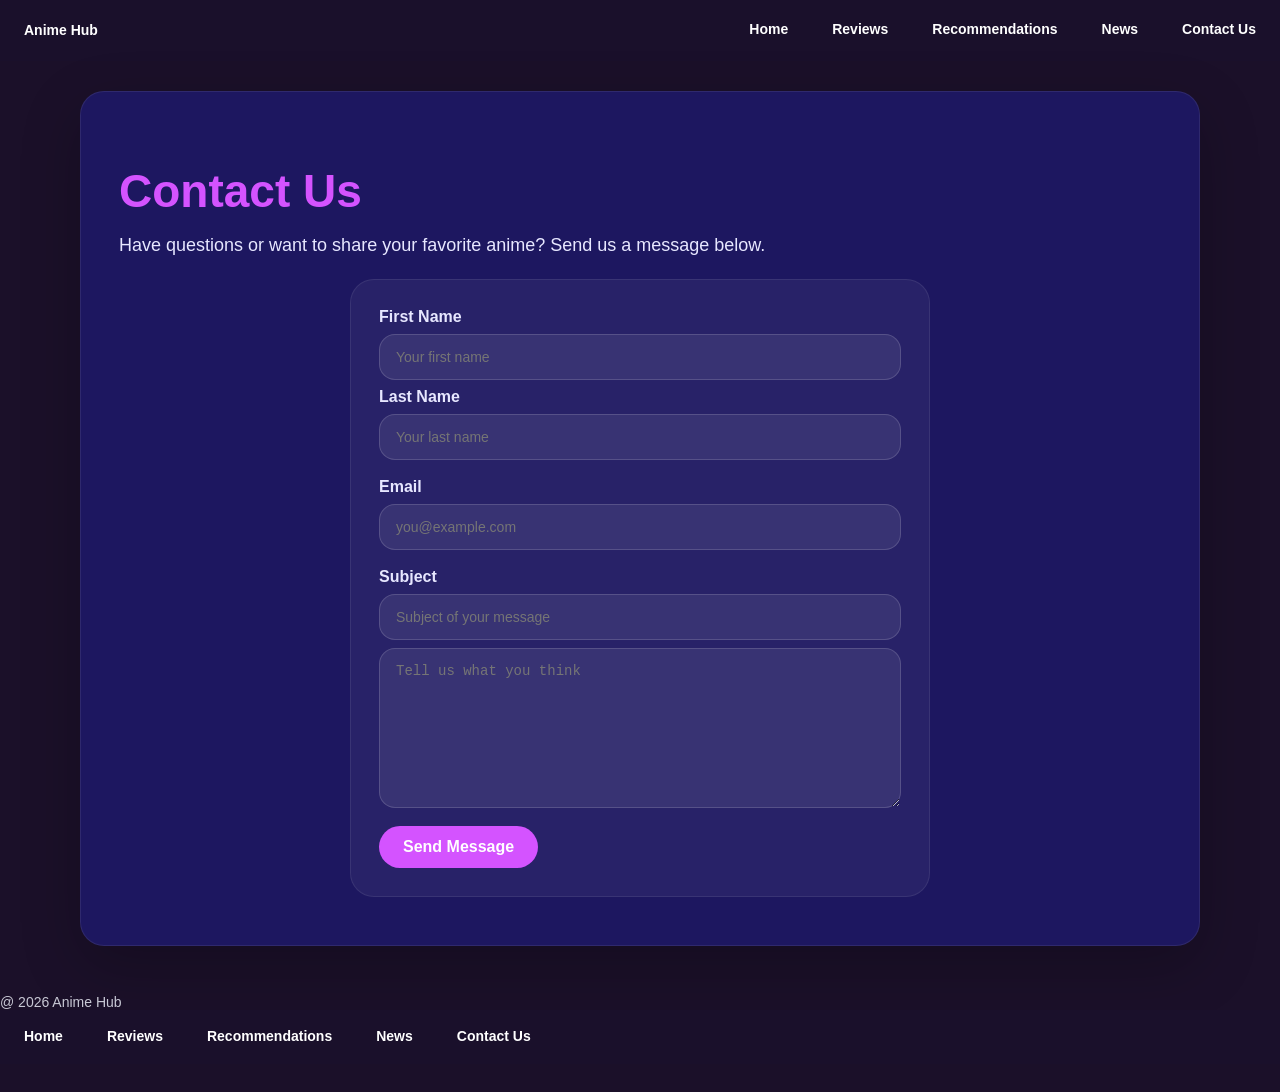
==== contact.html @ 3cff7797 "Update contact.html" ====
<!DOCTYPE html>
<html lang="en">
<head>
  <meta charset="UTF-8">
  <meta name="viewport" content="width=device-width, initial-scale=1.0">
  <title>Anime Hub - Contact Us</title>
  <link rel="stylesheet" href="style.css">
  
</head>
<body>
  <header>
    <nav class="site-nav">
      <div class="nav-brand">
        <h2><a href="index.html">Anime Hub</a></h2>
        
      </div>
      <div id="nav-links" class="nav-links">
        <a href="index.html">Home</a>
        <a href="reviews.html">Reviews</a>
        <a href="recommendations.html">Recommendations</a>
        <a href="news.html">News</a>
        <a href="contact.html">Contact Us</a>
      </div>
    </nav>
  </header>

  <main class="page">
    <h1>Contact Us</h1>
    <p class="subtitle">Have questions or want to share your favorite anime? Send us a message below.</p>

    <section class="contact-container">
      <form class="contact-form">
        <label>
          First Name
          <input type="text" firstname="name" placeholder="Your first name">
          Last Name
          <input type="text" lastname="name" placeholder="Your last name">
        </label>
        <label>
          Email
          <input type="email" name="email" placeholder="you@example.com">
        </label>
        <label>
          Subject
          <input type="text" name="subject" placeholder="Subject of your message">
          <textarea name="subject" placeholder="Tell us what you think"></textarea>
        </label>
        <button type="submit">Send Message</button>
      </form>
    </section>
  </main>
  <footer>
  @ 2026 Anime Hub 
  <nav class="footer-nav">
    <a href="index.html">Home</a>
    <a href="reviews.html">Reviews</a>
    <a href="reviews.html">Recommendations</a>
    <a href="news.html">News</a>
    <a href="contact.html">Contact Us</a>
  </nav>
</footer>
</body>
</html>
---- style.css ----
*, *::before, *::after {
  box-sizing: border-box;
}

html {
  scroll-behavior: smooth;
}

body {
  margin: 0;
  font-family: Arial, sans-serif;
  background-color: #1b1029;
  color: white;
  min-height: 100vh;
}

img {
  max-width: 100%;
  display: block;
}

.container {
  width: min(92%, 900px);
  margin: 20px auto;
  padding-bottom: 60px;
}

nav {
  background-color: #1a102b;
  display: flex;
  align-items: center;
  gap: 20px;
  padding: 8px 12px;
  flex-wrap: wrap;
}

.nav-brand {
  display: flex;
  align-items: center;
  justify-content: space-between;
  flex: 1 1 auto;
  gap: 16px;
}
.anime-info {
  margin: 40px 0;
  text-align: center;
}

.anime-info a {
  color: #d453ff;
  font-weight: bold;
  text-decoration: none;
}

.anime-info a:hover {
  text-decoration: underline;
}

/* Button style */
.review-link-btn {
  display: inline-block;
  margin-top: 15px;
  padding: 12px 20px;
  background: #d453ff;
  border-radius: 25px;
  color: white;
  text-decoration: none;
  transition: 0.2s;
}

.review-link-btn:hover {
  background: #b13cff;
  transform: scale(1.05);
}
.nav-toggle {
  display: none;
  background: transparent;
  border: 2px solid rgba(255,255,255,0.22);
  color: white;
  padding: 10px 14px;
  border-radius: 999px;
  cursor: pointer;
  font-size: 1.15rem;
  line-height: 1;
  width: 44px;
  height: 44px;
  display: inline-flex;
  align-items: center;
  justify-content: center;
  transition: background 0.2s ease, border-color 0.2s ease, transform 0.2s ease;
}

.nav-toggle:hover,
.nav-toggle:focus-visible {
  background: rgba(255,255,255,0.08);
  outline: none;
}

.nav-links {
  display: flex;
  flex-wrap: wrap;
  align-items: center;
  gap: 20px;
}

nav h2 {
  margin-right: auto;
  font-size: 16px;
}

nav h2 a {
  color: white;
  text-decoration: none;
}

nav a {
  color: white;
  font-size: 14px;
  padding: 10px 12px;
  text-decoration: none;
  border-bottom: 2px solid transparent;
  transition: border-color 0.2s ease, color 0.2s ease;
}

nav a:hover,
nav a.active {
  border-bottom-color: #ffffff;
}

.home {
  padding: 20px;
}

.home h1 {
  font-size: clamp(2.4rem, 5vw, 4rem);
  margin-top: 25px;
}

.intro {
  font-size: 1.25rem;
  line-height: 1.5;
  margin: 40px 40px;
  max-width: 600px;
}

.anime-row {
  display: flex;
  justify-content: center;
  gap: 35px;
  flex-wrap: wrap;
  margin-top: 30px;
}

.anime-card {
  text-align: center;
 }

.anime-card img {
  width: 100%;
  height: auto;
  max-height: 220px;
  object-fit: cover;
  border-radius: 16px;
  border: 2px solid rgba(255,255,255,0.08);
  box-shadow: 0 16px 30px rgba(0, 0, 0, 0.35);
  transition: transform 0.25s ease;
}

.anime-card img:hover {
  transform: translateY(-4px);
}
a {
  color: #d453ff;
  font-weight: bold;
}

a:hover {
  text-decoration: underline;
}
``
.anime-card p {
  text-align: center;
   margin-top: 12px;
}


/* Featured Anime Section */

.featured-anime {
    text-align: center;
    padding: 40px;
}

.anime-gallery {
    display: flex;
    justify-content: center;
    gap: 20px;
    flex-wrap: wrap;
}

.anime-item {
    background-color: #3b1d5c;
    padding: 15px;
    border-radius: 12px;
    width: 250px;
}

.anime-item img {
    width: 100%;
    height: 180px;
    object-fit: cover;
    border-radius: 10px;
}

.anime-item h3 {
    margin-top: 10px;
}

.page {
  width: 92%;
  max-width: 1120px;
  margin: 30px auto;
  padding: 42px 38px 48px;
  background: #1d1760;
  border: 1px solid rgba(255,255,255,0.08);
  border-radius: 24px;
  box-shadow: 0 20px 60px rgba(0,0,0,0.22);
}

.page h1 {
  color: #d453ff;
  font-size: 46px;
  margin-bottom: 12px;
}

.page .subtitle {
  color: #e7e7ff;
  font-size: 18px;
  margin-top: 12px;
  line-height: 1.7;
  max-width: 680px;
}

.news-hero {
  display: flex;
  align-items: stretch;
  gap: 28px;
  justify-content: space-between;
  flex-wrap: wrap;
  margin-bottom: 40px;
}

.hero-copy {
  flex: 1 1 360px;
  min-width: 280px;
}

.hero-copy h1 {
  font-size: 52px;
  margin-bottom: 18px;
  color: #d453ff;
}

.hero-card {
  flex: 0 1 500px;
  background: linear-gradient(180deg, rgba(255,255,255,0.08), rgba(255,255,255,0.04));
  border: 1px solid rgba(255,255,255,0.12);
  border-radius: 28px;
  overflow: hidden;
  box-shadow: 0 28px 70px rgba(0,0,0,0.32);
  display: grid;
  grid-template-rows: auto 1fr;
  transition: transform 0.25s ease;
}

.hero-card:hover {
  transform: translateY(-6px);
}

.hero-card img {
  width: 100%;
  height: 280px;
  object-fit: cover;
  object-position: center top;
}

.hero-card-copy {
  padding: 26px 24px 28px;
}

.hero-card-copy .eyebrow {
  display: inline-block;
  margin-bottom: 12px;
  font-size: 13px;
  letter-spacing: 0.16em;
  text-transform: uppercase;
  color: #bca1ff;
}

.hero-card-copy h2 {
  margin: 0 0 14px;
  font-size: 26px;
  color: #ffffff;
}

.hero-card-copy p {
  margin: 0;
  color: #e4e5ff;
  line-height: 1.7;
}

.recommendation-card {
  flex: 1 1 280px;
  min-width: 240px;
  max-width: 340px;
  text-align: center;
  padding: 28px 22px;
  background: rgba(255,255,255,0.06);
  border: 1px solid rgba(255,255,255,0.12);
  border-radius: 24px;
  box-shadow: 0 24px 40px rgba(0,0,0,0.22);
}

.recommendation-card h2 {
  margin-bottom: 18px;
  font-size: 28px;
  color: #ffffff;
  text-decoration: underline;
  text-underline-offset: 10px;
}

.recommendation-card a {
  color: inherit;
}

.recommendation-card img {
  width: 100%;
  height: 210px;
  object-fit: cover;
  border-radius: 18px;
  border: 2px solid rgba(255,255,255,0.18);
  margin-bottom: 22px;
}

.recommendation-card p {
  margin: 0;
  color: #e7e7ff;
  font-size: 18px;
  line-height: 1.7;
}

.review-list {
  display: flex;
  flex-direction: column;
  gap: 24px;
}

.review-card {
  display: flex;
  gap: 30px;
  align-items: flex-start;
  padding: 26px;
  background: rgba(255,255,255,0.05);
  border: 1px solid rgba(255,255,255,0.08);
  border-radius: 24px;
  backdrop-filter: blur(10px);
}

.review-card-left {
  display: flex;
  gap: 18px;
  min-width: 270px;
  align-items: center;
}

.review-image {
  width: 110px;
  height: 110px;
  border-radius: 18px;
  object-fit: cover;
  border: 2px solid rgba(255,255,255,0.18);
}

.review-card-left h2 {
  margin: 0;
  font-size: 28px;
  color: #ffffff;
}

.review-score {
  display: flex;
  align-items: center;
  gap: 10px;
  font-size: 20px;
  margin-top: 10px;
  color: #f8e55d;
}

.review-score .star {
  color: #ffe64b;
  font-size: 24px;
}

.review-badge {
  margin: 10px 0 0;
  font-size: 14px;
  font-weight: 700;
}

.top-rated { color: #5ee7ff; }
.must-watch { color: #2bff9d; }
.fan-favorite { color: #ff5d78; }
.editors-choice { color: #49d9ff; }

.review-details {
  flex: 1;
}

.review-text {
  margin: 0 0 18px;
  color: #e0e7ff;
  line-height: 1.7;
  font-size: 16px;
}

.tags {
  display: flex;
  flex-wrap: wrap;
  gap: 12px;
}

.tag {
  background: rgba(255,255,255,0.12);
  color: #000000;
  padding: 10px 18px;
  border-radius: 999px;
  font-size: 14px;
  font-weight: 700;
}

.tag.action {
  background: #ff5d78;
}

.tag.adventure {
  background: #2bff9d;
}

.tag.shounen {
  background: #5ee7ff;
}

.tag.fantasy {
  background: #49d9ff;
}

.tag.supernatural {
  background: #b13cff;
}

.tag.comedy {
  background: #ffbc42;
}

.tag.drama {
  background: #d453ff;
}

.news-header {
  margin-bottom: 48px;
  text-align: center;
}

.news-header h1 {
  margin-bottom: 12px;
}

.news-hero {
  display: flex;
  justify-content: center;
  margin-bottom: 56px;
}

.news-grid {
  display: grid;
  grid-template-columns: repeat(auto-fit, minmax(300px, 1fr));
  gap: 32px;
  margin-top: 48px;
}

.news-card {
  display: flex;
  flex-direction: column;
  min-height: 380px;
  background: rgba(255,255,255,0.05);
  border: 1px solid rgba(255,255,255,0.08);
  border-radius: 26px;
  overflow: hidden;
  box-shadow: 0 18px 50px rgba(0,0,0,0.18);
  transition: transform 0.25s ease, box-shadow 0.25s ease;
}

.news-card:hover {
  transform: translateY(-8px);
  box-shadow: 0 28px 60px rgba(0,0,0,0.3);
}

.news-card img {
  width: 100%;
  height: 240px;
  object-fit: cover;
}

.news-card-content {
  padding: 26px;
  display: flex;
  flex-direction: column;
  gap: 14px;
  flex: 1;
}

.news-card-content.no-image {
  min-height: 200px;
}

.news-meta {
  display: inline-block;
  color: #b9b4ff;
  font-size: 13px;
  text-transform: uppercase;
  letter-spacing: 0.14em;
}

.news-card h2 {
  margin: 0;
  font-size: 24px;
  color: #ffffff;
}

.news-card p {
  margin: 0;
  color: #dde2ff;
  line-height: 1.7;
}

.contact-container {
  display: flex;
  justify-content: center;
}

.contact-form {
  width: 100%;
  max-width: 580px;
  display: grid;
  gap: 18px;
  padding: 28px;
  background: rgba(255,255,255,0.05);
  border: 1px solid rgba(255,255,255,0.08);
  border-radius: 24px;
}

.contact-form label {
  display: grid;
  gap: 8px;
  color: #e7e7ff;
  font-weight: 700;
}

.contact-form input,
.contact-form textarea {
  width: 100%;
  background: rgba(255,255,255,0.08);
  border: 1px solid rgba(255,255,255,0.15);
  border-radius: 16px;
  color: #ffffff;
  padding: 14px 16px;
  font-size: 14px;
}

.contact-form textarea {
  min-height: 160px;
  resize: vertical;
}

.contact-form button {
  width: fit-content;
  padding: 12px 24px;
  background: #d453ff;
  border: none;
  border-radius: 999px;
  color: #ffffff;
  font-size: 16px;
  font-weight: 700;
  cursor: pointer;
  transition: background 0.2s ease;
}

.contact-form button:hover {
  background: #b13cff;
}

footer {
  text-align: left;
  padding: 18px 0 28px;
  color: #c8c8d4;
  font-size: 14px;
}

@media (max-width: 900px) {
  .container {
    width: 95%;
    margin: 16px auto;
  }

  .intro {
    margin: 30px 20px;
    font-size: 1.1rem;
  }

  .page {
    padding: 32px 26px 36px;
  }

  .page h1 {
    font-size: 3rem;
  }

  .news-hero,
  .review-card {
    flex-direction: column;
    gap: 20px;
  }

  .hero-card {
    width: 100%;
  }

  .recommendation-card,
  .review-card-left,
  .hero-copy,
  .hero-card-copy {
    width: 100%;
  }

  .review-card {
    padding: 20px;
  }

  .review-card-left {
    min-width: 0;
    align-items: flex-start;
  }

  .review-image {
    width: 100%;
    max-width: 180px;
    height: auto;
  }
}

@media (max-width: 640px) {
  nav {
    justify-content: space-between;
    gap: 12px;
    padding: 12px 10px;
  }

  .nav-toggle {
    display: inline-flex;
  }

  .nav-links {
    display: flex;
    width: 100%;
    flex-direction: column;
    align-items: stretch;
    gap: 0;
    max-height: 0;
    overflow: hidden;
    padding-top: 0;
    border-top: 1px solid rgba(255,255,255,0.08);
    transition: max-height 0.28s ease, padding-top 0.28s ease;
  }

  .nav-links.open {
    max-height: 480px;
    padding-top: 12px;
  }

  .nav-toggle.open {
    transform: rotate(90deg);
  }

  .nav-links a {
    width: 100%;
    padding: 12px 10px;
  }

  nav h2 {
    width: auto;
    margin-right: 0;
    text-align: left;
  }

  nav a {
    font-size: 13px;
    padding: 8px 10px;
  }

  .intro {
    margin: 24px 16px;
  }

  .anime-row {
    gap: 18px;
  }
}

.news-filters {
  display: flex;
  flex-wrap: wrap;
  gap: 12px;
  justify-content: center;
  margin-bottom: 28px;
}

.filter-btn,
.toggle-details,
.like-btn {
  border: 1px solid rgba(255,255,255,0.12);
  background: rgba(255,255,255,0.06);
  color: #ffffff;
  border-radius: 999px;
  padding: 10px 16px;
  font-size: 0.95rem;
  cursor: pointer;
  transition: background 0.2s ease, transform 0.2s ease, border-color 0.2s ease;
}

.filter-btn:hover,
.toggle-details:hover,
.like-btn:hover {
  background: rgba(255,255,255,0.12);
}

.filter-btn.active {
  background: #8a65ff;
  border-color: #8a65ff;
}

.news-details {
  margin-top: 14px;
  color: #d7d8ff;
}

.hidden {
  display: none;
}

.like-btn {
  width: fit-content;
}

@media (max-width: 640px) {
  .news-filters {
    justify-content: stretch;
  }

  .anime-card {
    width: 100%;
    max-width: 280px;
  }

  .page {
    padding: 26px 18px 28px;
  }

  .page h1 {
    font-size: 2.5rem;
  }

  .hero-copy h1 {
    font-size: 2.4rem;
  }

  .hero-card img,
  .recommendation-card img,
  .anime-item img,
  .review-image {
    height: auto;
  }

  .contact-form {
    padding: 20px;
  }
}


@media (max-width: 480px) {
  .container {
    width: 100%;
    margin: 0;
    border-radius: 0;
  }

  .home,
  .page {
    padding: 18px 14px 24px;
  }

  .intro {
    font-size: 1rem;
    margin: 18px 12px;
  }

  nav a {
    flex: 1 1 100%;
    text-align: center;
  }

  footer {
    text-align: center;
  }
}
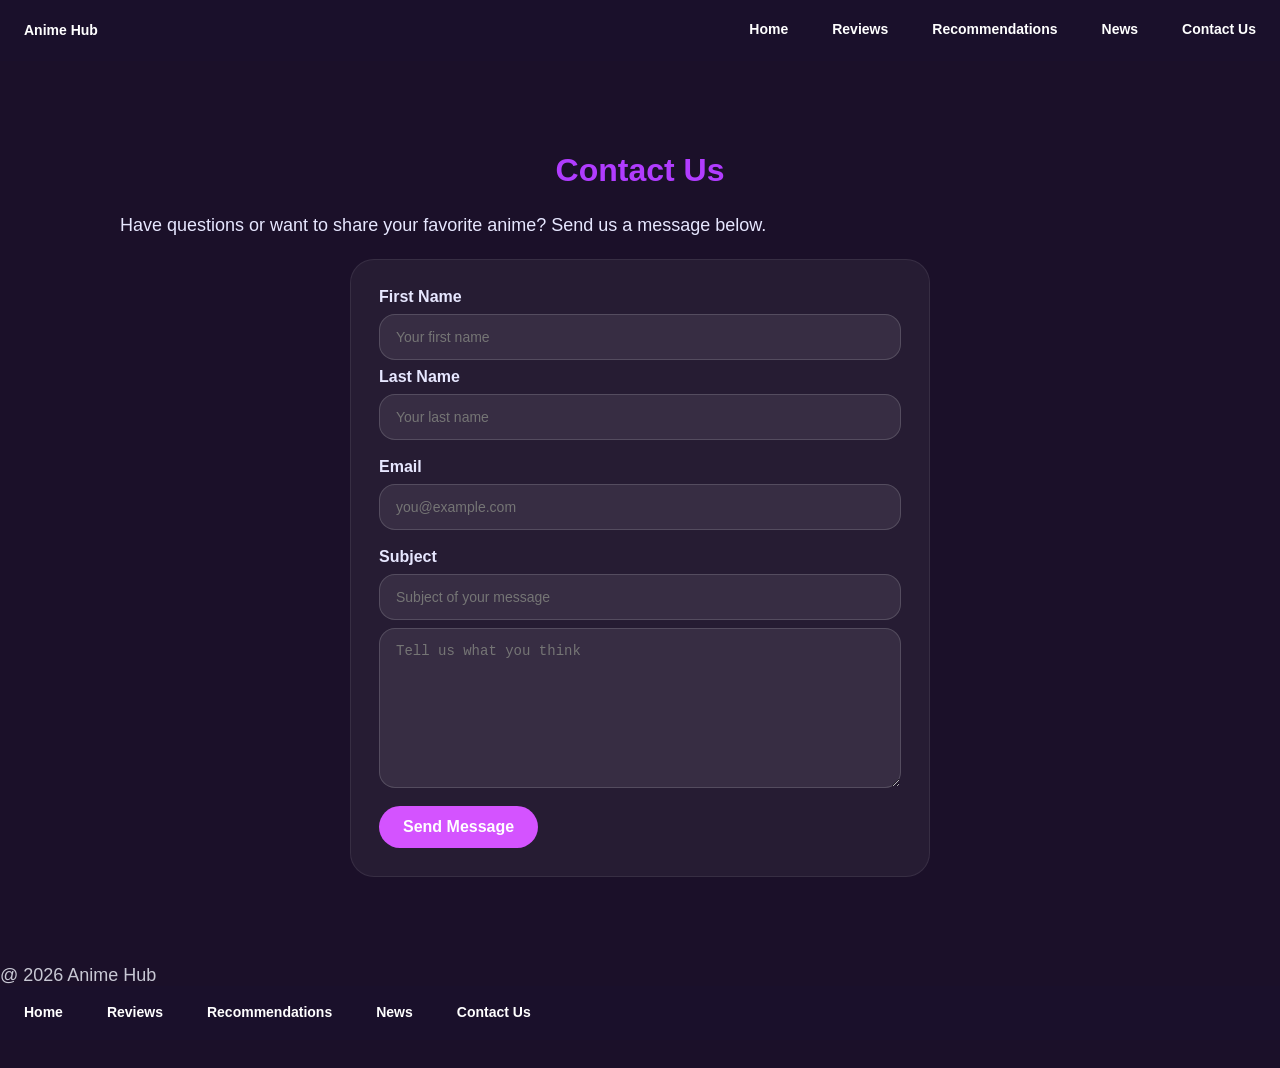
==== commit 7b905bba: "Update contact.html" ====
--- a/contact.html
+++ b/contact.html
@@ -25,7 +25,7 @@
   </header>
 
   <main class="page">
-    <h1>Contact Us</h1>
+    <h1 style="color: #b13cff;">Contact Us</h1>
     <p class="subtitle">Have questions or want to share your favorite anime? Send us a message below.</p>
 
     <section class="contact-container">
--- a/style.css
+++ b/style.css
@@ -20,9 +20,9 @@
 }
 
 .container {
-  width: min(92%, 900px);
-  margin: 20px auto;
-  padding-bottom: 60px;
+  width: 92%;
+  max-width: 1100px;
+  margin: 0 auto;
 }
 
 nav {
@@ -216,22 +216,20 @@
     margin-top: 10px;
 }
 
+
 .page {
-  width: 92%;
-  max-width: 1120px;
-  margin: 30px auto;
-  padding: 42px 38px 48px;
-  background: #1d1760;
-  border: 1px solid rgba(255,255,255,0.08);
-  border-radius: 24px;
-  box-shadow: 0 20px 60px rgba(0,0,0,0.22);
-}
-
+  max-width: 1100px;
+  margin: 40px auto;
+  padding: 30px;
+  }
+
+.home h1,
 .page h1 {
-  color: #d453ff;
-  font-size: 46px;
-  margin-bottom: 12px;
-}
+  text-align: center;
+  color: #9f34d1
+  font-size: 18px;
+}
+
 
 .page .subtitle {
   color: #e7e7ff;
@@ -420,7 +418,7 @@
   margin: 0 0 18px;
   color: #e0e7ff;
   line-height: 1.7;
-  font-size: 16px;
+  font-size: 18px;
 }
 
 .tags {
@@ -603,7 +601,7 @@
   text-align: left;
   padding: 18px 0 28px;
   color: #c8c8d4;
-  font-size: 14px;
+  font-size: 18px;
 }
 
 @media (max-width: 900px) {
@@ -807,7 +805,13 @@
   .page {
     padding: 18px 14px 24px;
   }
-
+.home img {
+  width: 600px;
+  max-width: 95%;
+  margin: 20px auto;
+  display: block;
+}
+``
   .intro {
     font-size: 1rem;
     margin: 18px 12px;
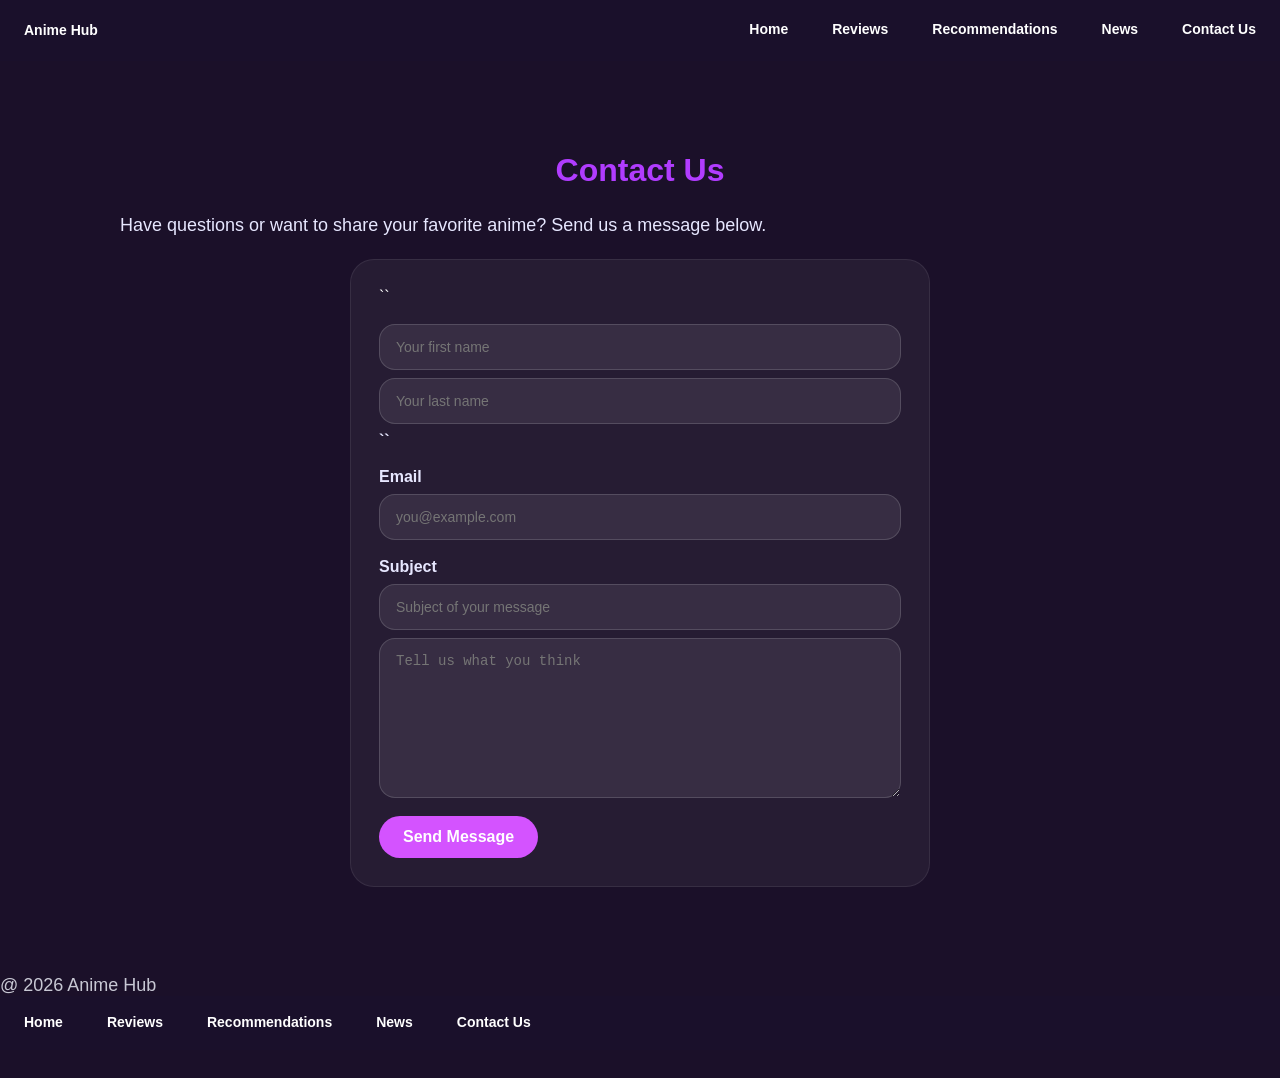
==== commit cfd9d00b: "Update contact.html" ====
--- a/contact.html
+++ b/contact.html
@@ -30,11 +30,16 @@
 
     <section class="contact-container">
       <form class="contact-form">
+        <form class="contact-form"
+      action="mailto:gilyarc@email.sc.edu" 
+      method="POST" 
+      enctype="text/plain" 
+      onsubmit="showMessage()">
+      ``
         <label>
-          First Name
-          <input type="text" firstname="name" placeholder="Your first name">
-          Last Name
-          <input type="text" lastname="name" placeholder="Your last name">
+          <input type="text" name="firstname" placeholder="Your first name" required>
+          <input type="text" name="lastname" placeholder="Your last name" required>
+          ``
         </label>
         <label>
           Email
--- a/style.css
+++ b/style.css
@@ -4,6 +4,10 @@
 
 html {
   scroll-behavior: smooth;
+}
+
+.random-btn {
+  margin: 10px;
 }
 
 body {
@@ -112,7 +116,10 @@
   color: white;
   text-decoration: none;
 }
-
+.review-title {
+  color: #b13cff;
+  text-align: center;
+}
 nav a {
   color: white;
   font-size: 14px;
@@ -821,7 +828,13 @@
     flex: 1 1 100%;
     text-align: center;
   }
-
+.review-title {
+  text-align: center;
+  color: #b13cff;
+  font-size: clamp(3rem, 6vw, 5rem);
+  width: 100%;
+}
+``
   footer {
     text-align: center;
   }
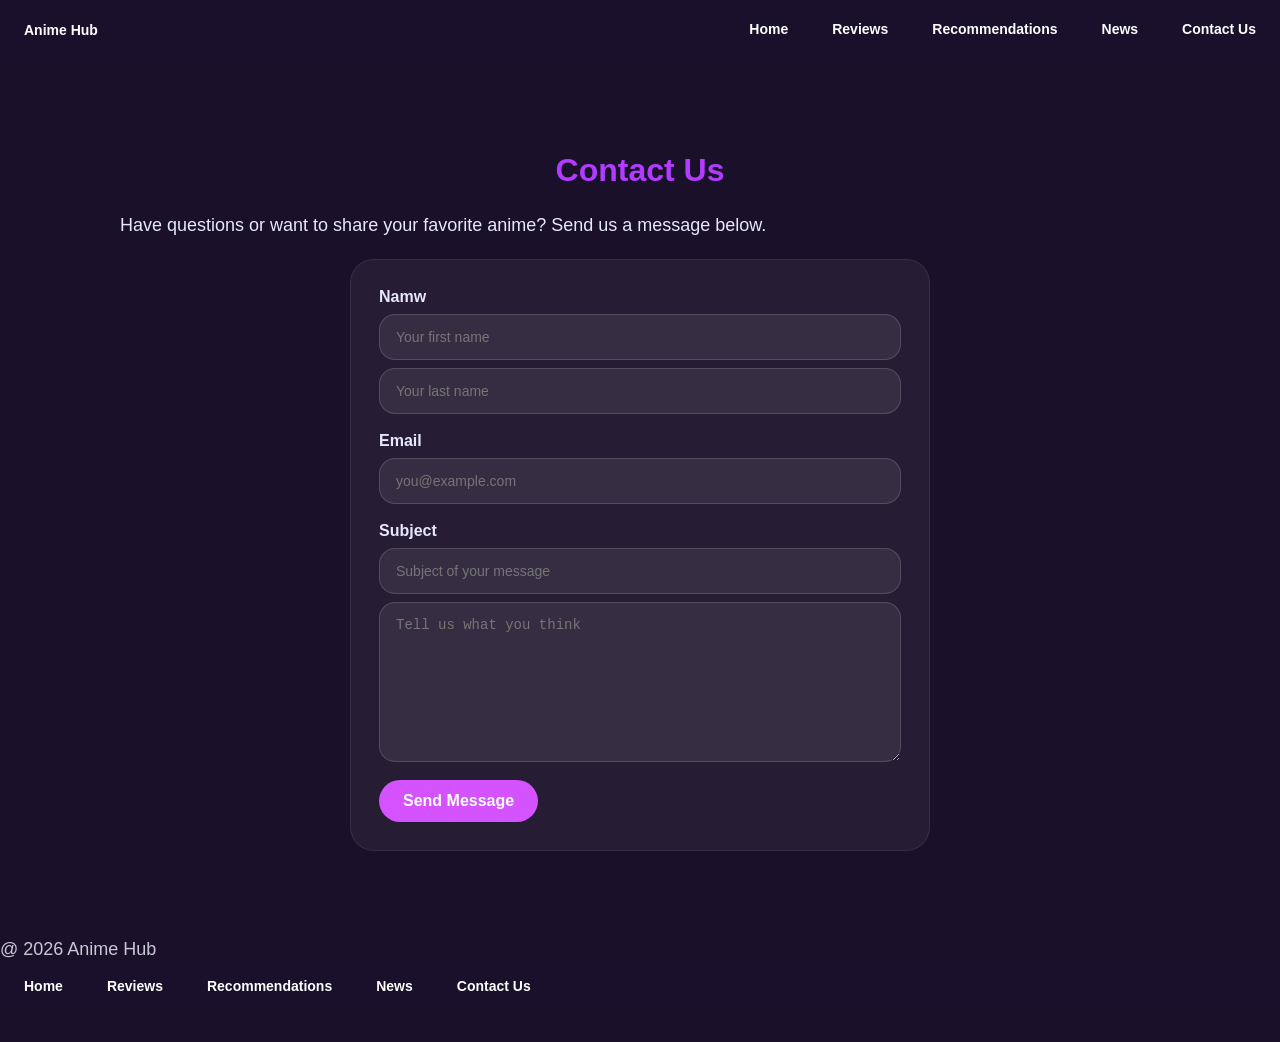
==== commit db18068b: "Update contact.html" ====
--- a/contact.html
+++ b/contact.html
@@ -35,11 +35,12 @@
       method="POST" 
       enctype="text/plain" 
       onsubmit="showMessage()">
-      ``
+    
         <label>
+          Namw
           <input type="text" name="firstname" placeholder="Your first name" required>
           <input type="text" name="lastname" placeholder="Your last name" required>
-          ``
+        
         </label>
         <label>
           Email
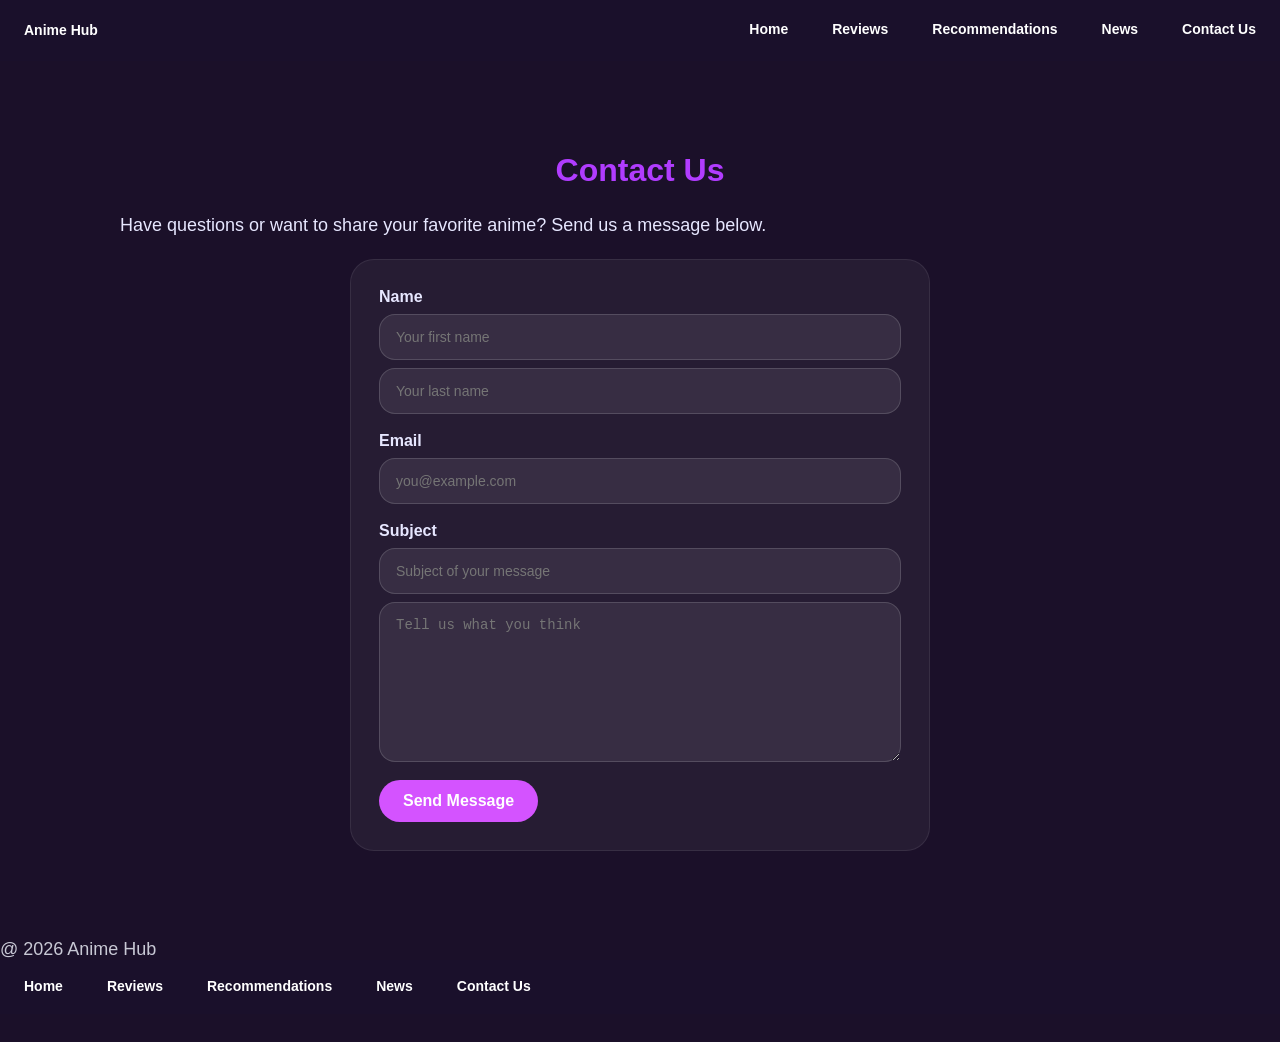
==== commit 6bebcfa3: "Update contact.html" ====
--- a/contact.html
+++ b/contact.html
@@ -37,7 +37,7 @@
       onsubmit="showMessage()">
     
         <label>
-          Namw
+          Name
           <input type="text" name="firstname" placeholder="Your first name" required>
           <input type="text" name="lastname" placeholder="Your last name" required>
         
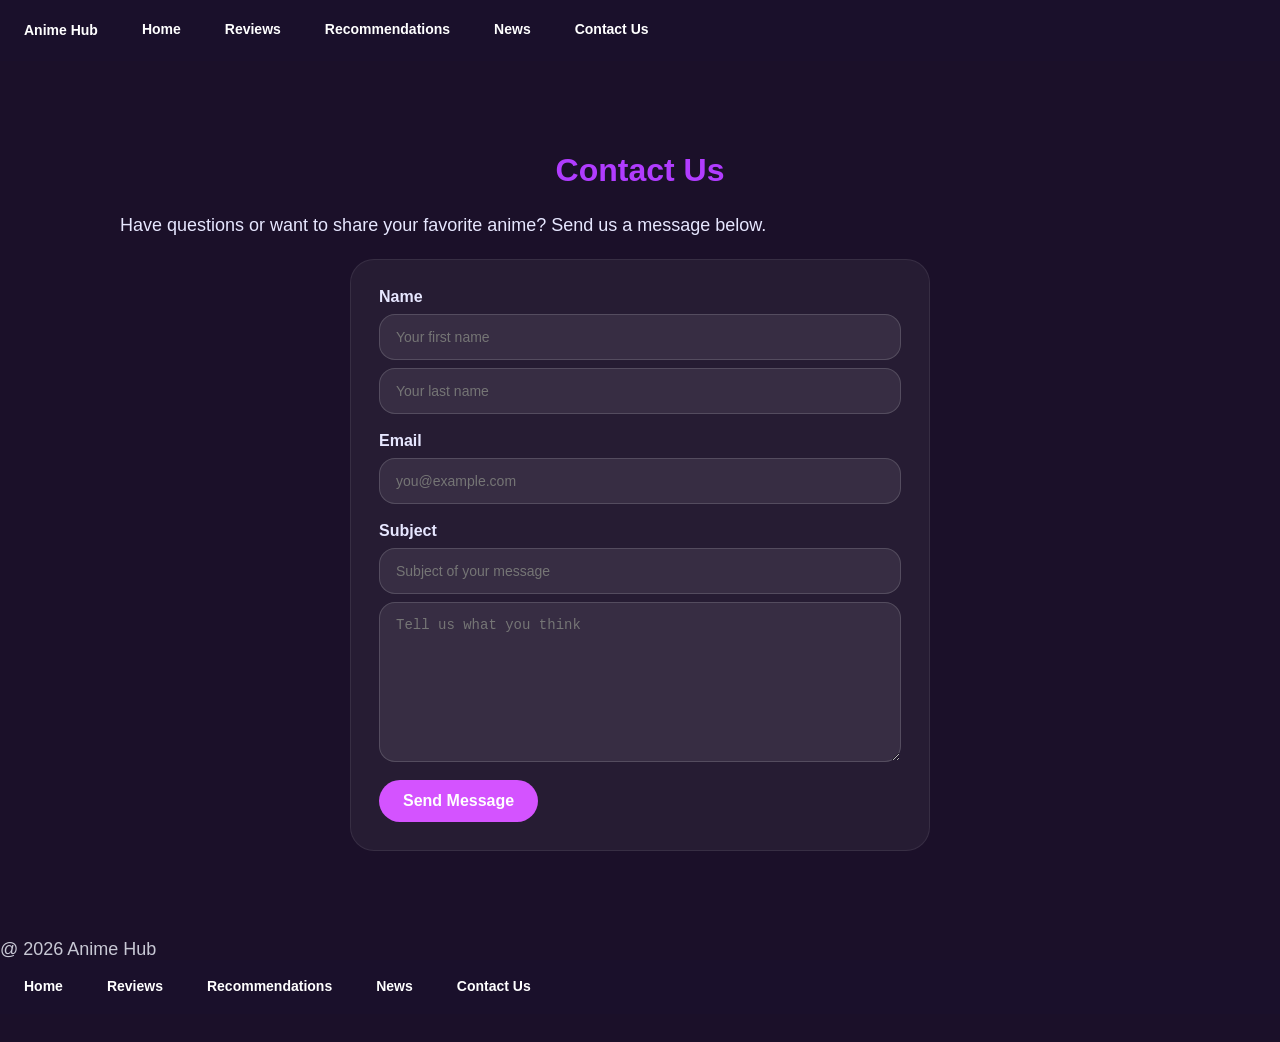
==== commit 2685e07c: "Update contact.html" ====
--- a/contact.html
+++ b/contact.html
@@ -60,7 +60,7 @@
   <nav class="footer-nav">
     <a href="index.html">Home</a>
     <a href="reviews.html">Reviews</a>
-    <a href="reviews.html">Recommendations</a>
+    <a href="recommendations.html">Recommendations</a>
     <a href="news.html">News</a>
     <a href="contact.html">Contact Us</a>
   </nav>
--- a/style.css
+++ b/style.css
@@ -1,11 +1,35 @@
 *, *::before, *::after {
   box-sizing: border-box;
 }
-
+<img class="review-image" src="animereview.jpg" alt="review image">
 html {
   scroll-behavior: smooth;
 }
-
+.review-image {
+  cursor: pointer;
+  transition: 0.3s;
+}
+
+.review-image:hover {
+  transform: scale(1.05);
+}
+
+.banner-row {
+  display: flex;
+  justify-content: center;   /* centers images horizontally */
+  gap: 20px;                 /* spacing between images */
+  flex-wrap: wrap;           /* keeps it responsive */
+}
+.review-image {
+  width: 500px;     /* increase size */
+  max-width: 90%;   /* keeps it responsive */
+  height: auto;
+}
+.banner {
+  width: 250px;              /* adjust size as needed */
+  height: auto;
+}
+``
 .random-btn {
   margin: 10px;
 }
@@ -18,26 +42,45 @@
   min-height: 100vh;
 }
 
+.review-card {
+  display: flex;
+  justify-content: center;   /* ✅ perfect horizontal centering */
+}
+
+.review-image {
+  max-width: 90%;
+  height: auto;
+}
+
 img {
   max-width: 100%;
   display: block;
 }
-
+.recommendation-card {
+  max-width: 300px;
+  width: 100%;
+}
 .container {
   width: 92%;
   max-width: 1100px;
   margin: 0 auto;
 }
-
-nav {
-  background-color: #1a102b;
-  display: flex;
-  align-items: center;
-  gap: 20px;
-  padding: 8px 12px;
+.anime-row {
+  display: flex;
+  justify-content: center;   /* this centers pictures across the page */
+  gap: 30px;
   flex-wrap: wrap;
 }
-
+``
+.review-image {
+  width: 80%;
+  max-width: 700px;
+  margin: 20px auto;
+  display: block;
+  border-radius: 12px;
+  box-shadow: 0 10px 25px rgba(0,0,0,0.4);
+}
+}
 .nav-brand {
   display: flex;
   align-items: center;
@@ -55,7 +98,11 @@
   font-weight: bold;
   text-decoration: none;
 }
-
+.review-card {
+  width: 100%;
+  text-align: center;
+}
+``
 .anime-info a:hover {
   text-decoration: underline;
 }
@@ -71,7 +118,15 @@
   text-decoration: none;
   transition: 0.2s;
 }
-
+.share-btn {
+  display: inline-flex;
+  align-items: center;
+  justify-content: center;
+  width: 45px;
+  height: 45px;
+  font-size: 18px;
+  border-radius: 50%;
+}
 .review-link-btn:hover {
   background: #b13cff;
   transform: scale(1.05);
@@ -128,6 +183,14 @@
   border-bottom: 2px solid transparent;
   transition: border-color 0.2s ease, color 0.2s ease;
 }
+nav {
+  background-color: #1a102b;
+  display: flex;
+  align-items: center;
+  gap: 20px;
+  padding: 8px 12px;
+  flex-wrap: wrap;
+}
 
 nav a:hover,
 nav a.active {
@@ -839,3 +902,4 @@
     text-align: center;
   }
 }
+
